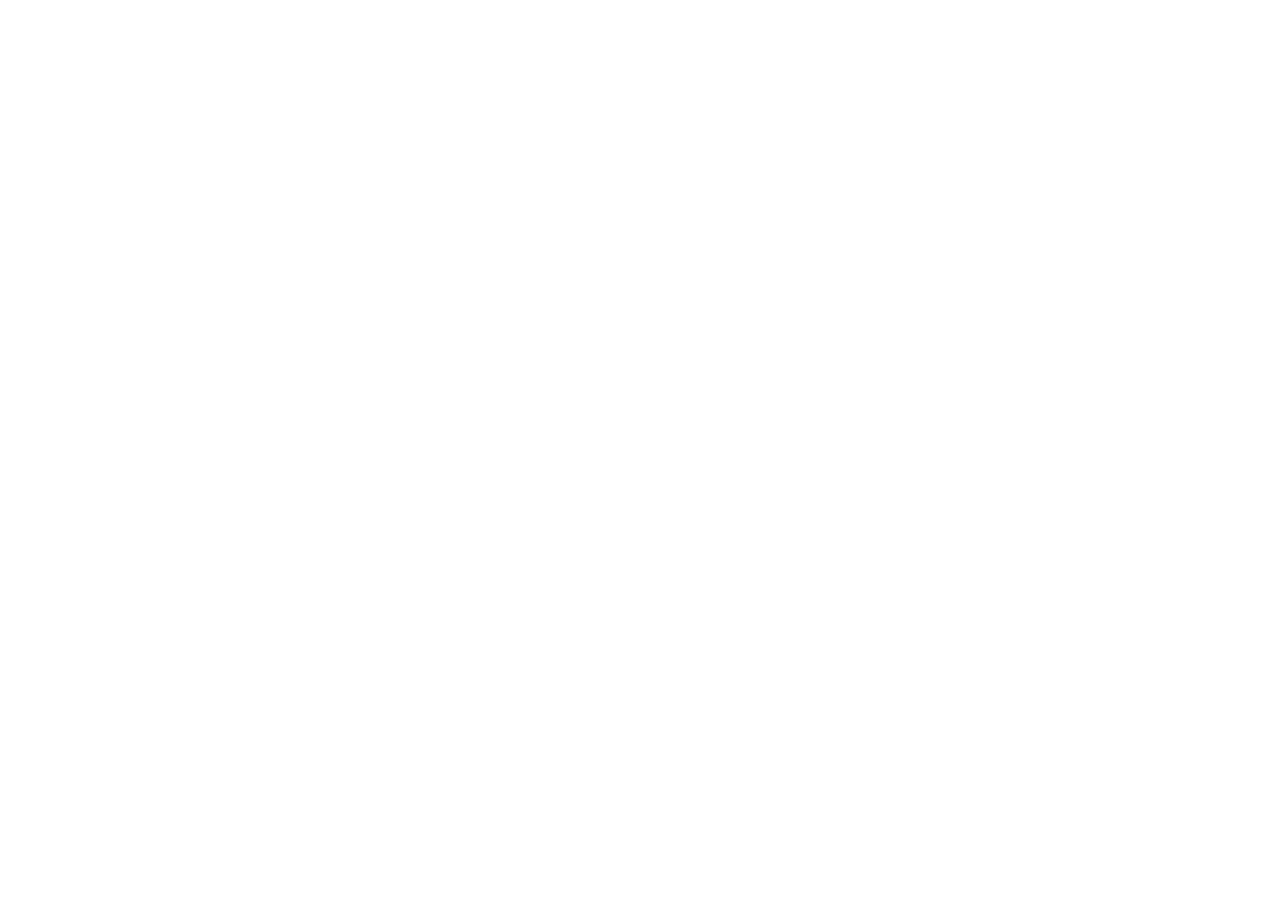
==== index.html.html @ 98d61e55 "teste" ====
<html lang="pt=br">
<head>
    <meta charset="UTF-8">
    <meta http-equiv="X-UA-Compatible" content="IE=edge">
    <meta name="viewport" content="width=device-width, initial-scale=1.0">
    <title>Projeto-Redes-Sociais</title>
    <link rel="shortcut icon" href="pacote-d013/favicon.ico" type="image/x-icon">
</head>
<body>
    
</body>
</html>
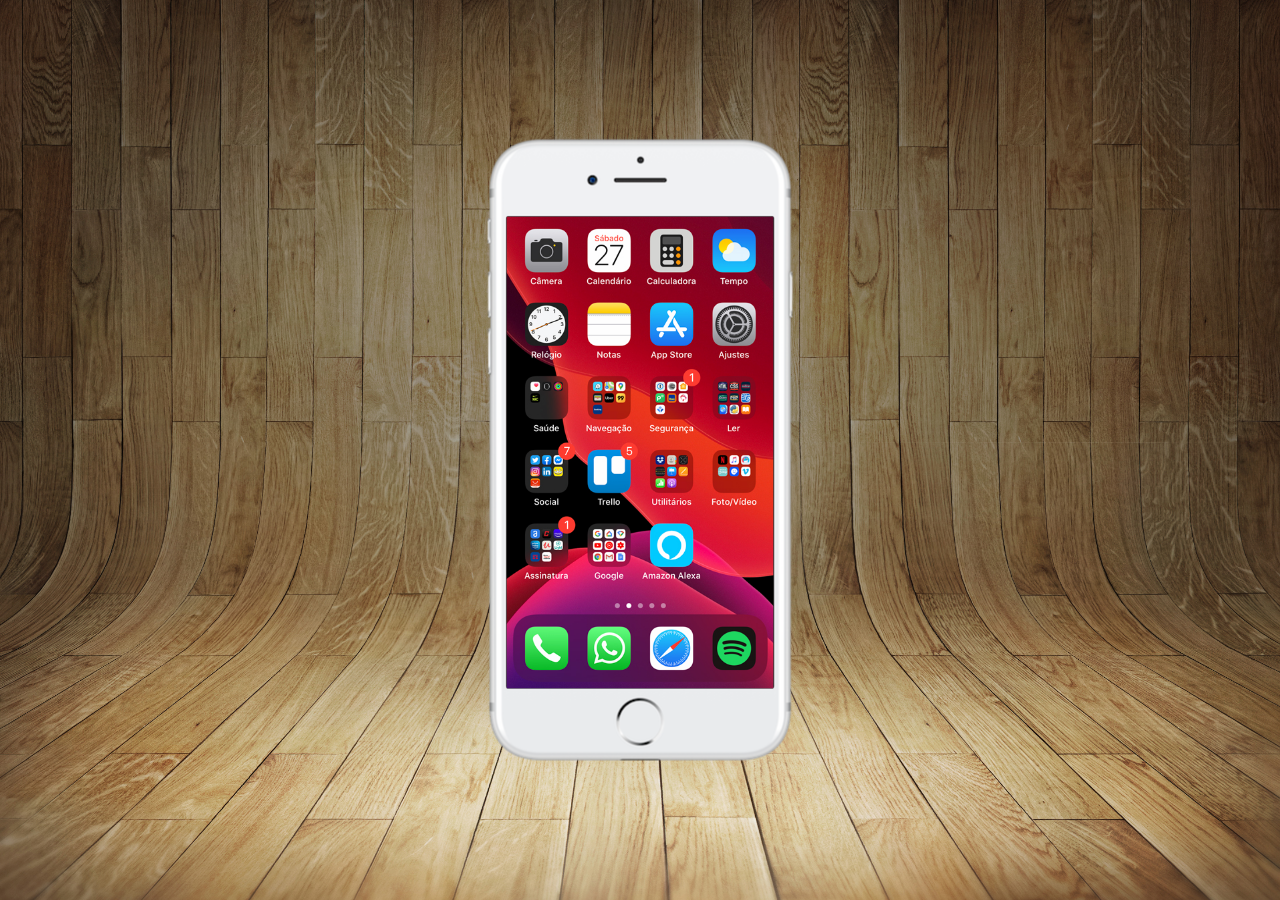
==== commit f917a408: "atualização" ====
--- a/index.html.html
+++ b/index.html.html
@@ -1,13 +1,22 @@
-
 <html lang="pt=br">
 <head>
     <meta charset="UTF-8">
     <meta http-equiv="X-UA-Compatible" content="IE=edge">
     <meta name="viewport" content="width=device-width, initial-scale=1.0">
+    <link rel="stylesheet" href="estilo.css">
     <title>Projeto-Redes-Sociais</title>
     <link rel="shortcut icon" href="pacote-d013/favicon.ico" type="image/x-icon">
+    
 </head>
 <body>
+    <main>
+        <section id="telefone">
+            <iframe src="home.html" name="tela" id="tela" frameborder="0"></iframe>
+        </section>
+
+        <section id="redes-sociais">
     
+        </section>
+    </main>
 </body>
 </html>
--- a/estilo.css
+++ b/estilo.css
@@ -0,0 +1,49 @@
+@charset "UTF-8";
+
+* {
+    font-family: Arial, Helvetica, sans-serif;
+    margin: 0px;
+    padding: 0px;
+}
+
+html, body {
+    height: 100vh;
+    width: 100vw;
+    background-color: black;   
+}
+
+body {
+    background: url(pacote-d013/imagens/fundo-madeira.jpg) no-repeat top center;
+    background-size: cover;
+    background-attachment: fixed;    
+}
+
+main {
+    position: relative;
+    height: 100vh;
+}
+
+section#telefone {
+    position: absolute;
+    top: 50%;
+    left: 50%;
+    transform: translate(-50%, -50%);
+
+    height: 627px;
+    width: 311px;
+    background: url(pacote-d013/imagens/frame-iphone.png);
+}
+
+iframe#tela {
+    position: relative;
+    top: 80px;
+    left: 22px;
+
+    width: 267px;
+    height: 472px;
+}
+
+
+
+
+
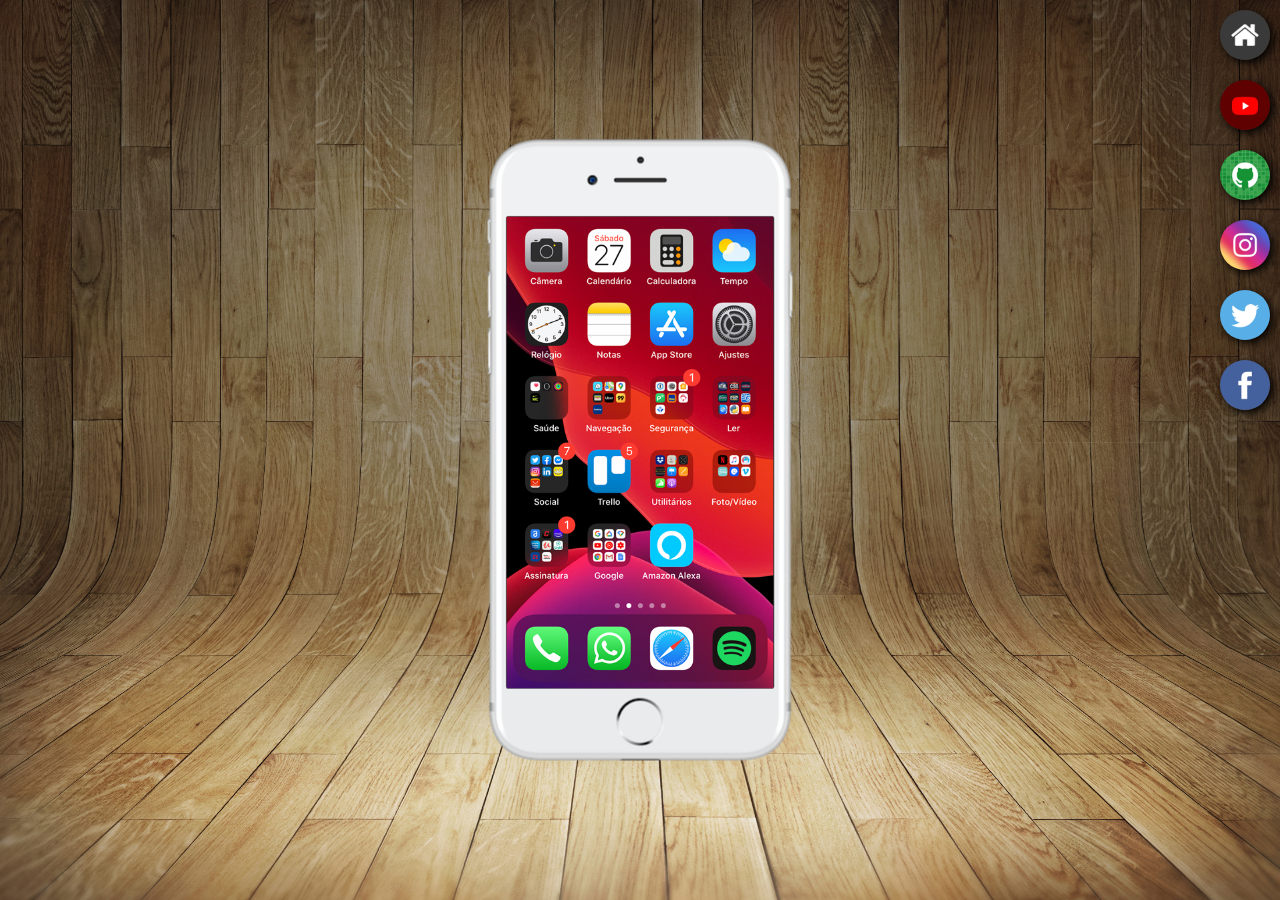
==== commit 97e9efb9: "adicionando botões e animação" ====
--- a/index.html.html
+++ b/index.html.html
@@ -15,6 +15,12 @@
         </section>
 
         <section id="redes-sociais">
+            <a href="#" target="tela"><img src="pacote-d013/imagens/logo-home.jpg" alt="Home"></a> <br>
+            <a href="" target="tela"><img src="pacote-d013/imagens/logo-youtube.jpg" alt="Youtube"></a> <br>
+            <a href="#" target="tela"><img src="pacote-d013/imagens/logo-github.jpg" alt="GitHub"></a> <br>
+            <a href="#" target="tela"><img src="pacote-d013/imagens/logo-instagram.jpg" alt="Instagram"></a> <br>
+            <a href="#" target="tela"><img src="pacote-d013/imagens/logo-twitter.jpg" alt="Twitter"></a> <br>
+            <a href="#" target="tela"><img src="pacote-d013/imagens/logo-facebook.jpg" alt="Facebook"></a>  <br>          
     
         </section>
     </main>
--- a/estilo.css
+++ b/estilo.css
@@ -43,7 +43,28 @@
     height: 472px;
 }
 
+section#redes-sociais {
+    text-align: right;
+}
+
+section#redes-sociais img {
+    width: 50px;
+    border-radius: 50%;
+    box-shadow: 3px 3px 8px black;
+    margin: 10px;
+    box-sizing: border-box;
+}
+
+section#redes-sociais img:hover {
+    border: 1px solid rgba(255, 255, 255, 0.716);
+    transform: translate(-5px, -5px);
+    box-shadow: 3px 3px 8px black;
+    transition: transform 1s, border 1s ;
+}
 
 
 
 
+
+
+
